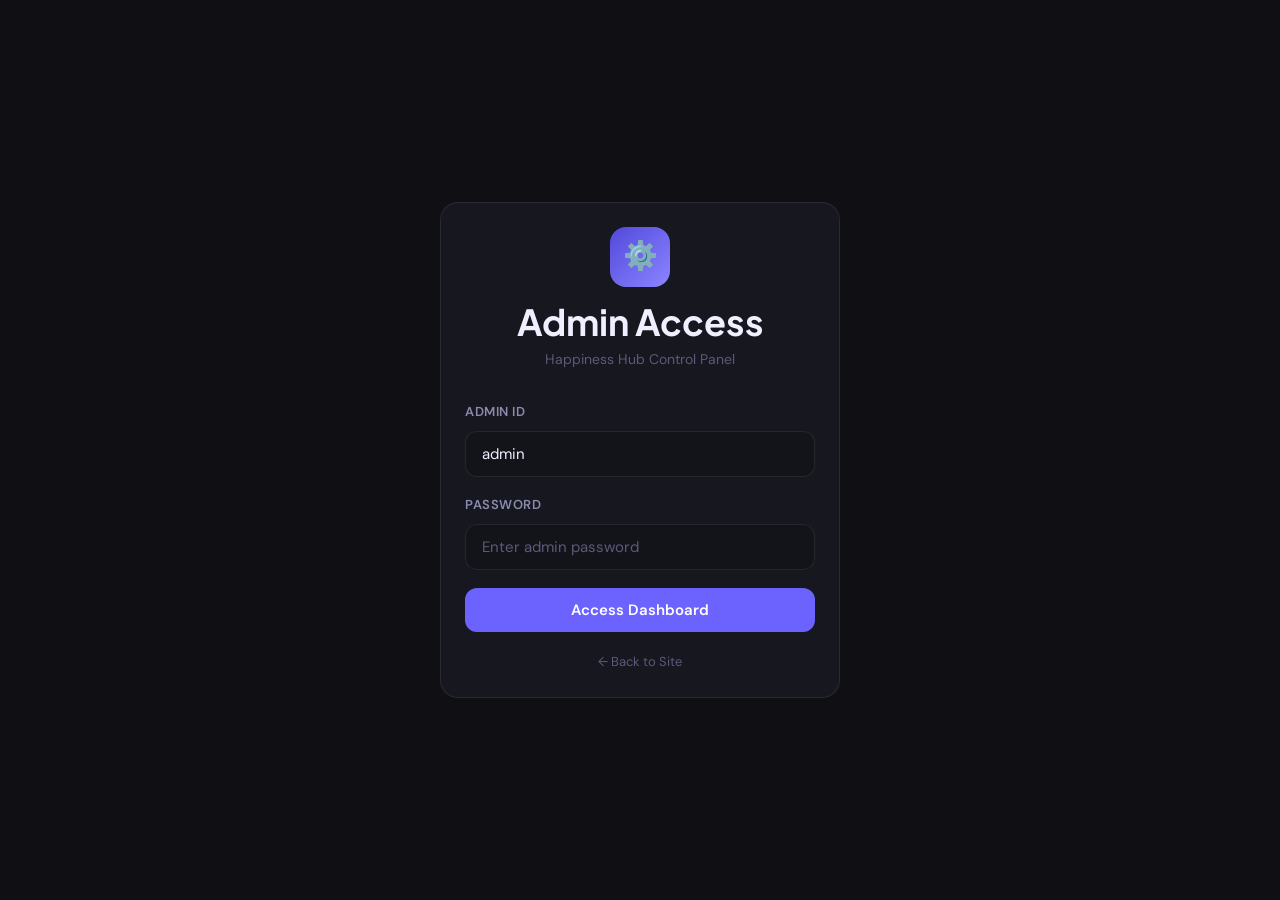
==== frontend/admin/login.html @ 3704d3b5 "Add files via upload" ====
<!DOCTYPE html>
<html lang="en">
<head>
  <meta charset="UTF-8">
  <meta name="viewport" content="width=device-width, initial-scale=1.0">
  <title>Admin Login — Happiness Hub</title>
  <link rel="stylesheet" href="../styles/main.css">
  <style>
    body { display: flex; align-items: center; justify-content: center; min-height: 100vh; padding: 20px; background: var(--bg); }
    .login-card { width: 100%; max-width: 400px; animation: slideUp 0.4s ease; }
    .logo-wrap { text-align: center; margin-bottom: 32px; }
    .logo-icon-admin { width: 60px; height: 60px; border-radius: 16px; background: linear-gradient(135deg, var(--primary-dark), var(--primary-light)); display: flex; align-items: center; justify-content: center; font-size: 28px; margin: 0 auto 12px; }
  </style>
</head>
<body>
<div class="login-card card">
  <div class="logo-wrap">
    <div class="logo-icon-admin">⚙️</div>
    <h2>Admin Access</h2>
    <p style="font-size:14px;color:var(--text-muted);margin-top:4px;">Happiness Hub Control Panel</p>
  </div>

  <form id="loginForm" novalidate>
    <div class="form-group">
      <label class="form-label" for="adminId">Admin ID</label>
      <input type="text" id="adminId" class="form-control" value="admin" autocomplete="username" required>
    </div>
    <div class="form-group">
      <label class="form-label" for="password">Password</label>
      <input type="password" id="password" class="form-control" placeholder="Enter admin password" autocomplete="current-password" required>
    </div>
    <div id="loginError" style="display:none;background:rgba(239,68,68,0.1);border:1px solid rgba(239,68,68,0.2);border-radius:var(--radius-md);padding:12px 14px;font-size:14px;color:#ef4444;margin-bottom:16px;"></div>
    <button type="submit" class="btn-primary w-full" id="loginBtn">Access Dashboard</button>
  </form>
  <div style="text-align:center;margin-top:16px;"><a href="../index.html" style="font-size:13px;color:var(--text-muted);">← Back to Site</a></div>
</div>

<script src="../lib/hh.js"></script>
<script>
  if (HH.getSession("admin")) window.location.href = "index.html";

  document.getElementById("loginForm").addEventListener("submit", async (e) => {
    e.preventDefault();
    const btn = document.getElementById("loginBtn");
    const errBox = document.getElementById("loginError");
    errBox.style.display = "none";

    const admin_id = document.getElementById("adminId").value.trim();
    const password = document.getElementById("password").value;
    if (!admin_id || !password) { showErr("Enter your credentials."); return; }

    btn.disabled = true; btn.textContent = "Authenticating...";
    const res = await HH.post("adminLogin", { admin_id, password });
    btn.disabled = false; btn.textContent = "Access Dashboard";

    if (res.success) {
      HH.setSession("admin", { token: res.token, actor_id: admin_id, actor_type: "admin" });
      window.location.href = "index.html";
    } else {
      showErr(res.error || "Invalid credentials.");
    }
  });

  function showErr(m) { const e = document.getElementById("loginError"); e.textContent = m; e.style.display = "block"; }
</script>
</body>
</html>
---- frontend/styles/main.css ----
/* ═══════════════════════════════════════════════════════════
   Happiness Hub — Design System
   Palette: Deep violet primary, warm accents, clean neutral base
   ═══════════════════════════════════════════════════════════ */

@import url('https://fonts.googleapis.com/css2?family=Plus+Jakarta+Sans:wght@400;500;600;700;800&family=DM+Sans:wght@400;500;600&display=swap');

/* ── TOKENS ─────────────────────────────────────────────── */
:root {
  --primary:        #6C63FF;
  --primary-light:  #8B85FF;
  --primary-dark:   #5248DB;
  --primary-glow:   rgba(108, 99, 255, 0.18);

  --accent:         #FF6B6B;
  --accent-green:   #22c55e;
  --accent-amber:   #f59e0b;

  --bg:             #0F0F14;
  --bg-card:        #17171F;
  --bg-elevated:    #1E1E2A;
  --bg-input:       #13131A;
  --border:         rgba(255,255,255,0.08);
  --border-hover:   rgba(108, 99, 255, 0.4);

  --text-primary:   #F0EFFF;
  --text-secondary: #8B8BAE;
  --text-muted:     #5A5A7A;

  --shadow-sm:      0 2px 8px rgba(0,0,0,0.3);
  --shadow-md:      0 4px 20px rgba(0,0,0,0.4);
  --shadow-lg:      0 8px 40px rgba(0,0,0,0.5);
  --shadow-glow:    0 0 30px rgba(108, 99, 255, 0.25);

  --radius-sm:      8px;
  --radius-md:      12px;
  --radius-lg:      18px;
  --radius-xl:      24px;

  --font-display:   'Plus Jakarta Sans', sans-serif;
  --font-body:      'DM Sans', sans-serif;
}

/* ── RESET ──────────────────────────────────────────────── */
*, *::before, *::after { box-sizing: border-box; margin: 0; padding: 0; }

html { font-size: 16px; scroll-behavior: smooth; }

body {
  font-family: var(--font-body);
  background: var(--bg);
  color: var(--text-primary);
  line-height: 1.6;
  min-height: 100vh;
  -webkit-font-smoothing: antialiased;
}

a { color: var(--primary-light); text-decoration: none; }
a:hover { text-decoration: underline; }
img { max-width: 100%; display: block; }

/* ── TYPOGRAPHY ──────────────────────────────────────────── */
h1, h2, h3, h4, h5, h6 {
  font-family: var(--font-display);
  font-weight: 700;
  line-height: 1.25;
  color: var(--text-primary);
}
h1 { font-size: clamp(2rem, 5vw, 3.5rem); }
h2 { font-size: clamp(1.5rem, 3vw, 2.25rem); }
h3 { font-size: 1.25rem; }
p  { color: var(--text-secondary); }

/* ── LAYOUT ──────────────────────────────────────────────── */
.container {
  max-width: 1200px;
  margin: 0 auto;
  padding: 0 20px;
}

.grid-2 { display: grid; grid-template-columns: 1fr 1fr; gap: 24px; }
.grid-3 { display: grid; grid-template-columns: repeat(3, 1fr); gap: 24px; }
.grid-4 { display: grid; grid-template-columns: repeat(4, 1fr); gap: 20px; }

@media (max-width: 1024px) { .grid-4 { grid-template-columns: repeat(2, 1fr); } }
@media (max-width: 768px) {
  .grid-2, .grid-3, .grid-4 { grid-template-columns: 1fr; }
  .hide-mobile { display: none !important; }
}

/* ── NAVBAR ─────────────────────────────────────────────── */
.navbar {
  position: sticky;
  top: 0;
  z-index: 100;
  background: rgba(15, 15, 20, 0.85);
  backdrop-filter: blur(16px);
  -webkit-backdrop-filter: blur(16px);
  border-bottom: 1px solid var(--border);
  padding: 0 20px;
}
.navbar-inner {
  max-width: 1200px;
  margin: 0 auto;
  height: 64px;
  display: flex;
  align-items: center;
  justify-content: space-between;
  gap: 20px;
}
.navbar-logo {
  font-family: var(--font-display);
  font-size: 1.3rem;
  font-weight: 800;
  color: var(--text-primary);
  display: flex;
  align-items: center;
  gap: 8px;
  text-decoration: none;
}
.navbar-logo span { color: var(--primary-light); }
.navbar-logo .logo-icon {
  width: 34px; height: 34px;
  background: var(--primary);
  border-radius: 8px;
  display: flex; align-items: center; justify-content: center;
  font-size: 18px;
}
.navbar-links { display: flex; align-items: center; gap: 6px; }
.navbar-links a {
  color: var(--text-secondary);
  font-size: 14px;
  font-weight: 500;
  padding: 7px 14px;
  border-radius: var(--radius-sm);
  transition: all 0.2s;
}
.navbar-links a:hover { color: var(--text-primary); background: var(--bg-elevated); text-decoration: none; }
.navbar-links a.active { color: var(--primary-light); background: var(--primary-glow); }

/* ── BUTTONS ─────────────────────────────────────────────── */
.btn-primary {
  display: inline-flex;
  align-items: center;
  justify-content: center;
  gap: 8px;
  background: var(--primary);
  color: #fff;
  border: none;
  border-radius: var(--radius-md);
  padding: 12px 24px;
  font-family: var(--font-body);
  font-size: 15px;
  font-weight: 600;
  cursor: pointer;
  transition: all 0.2s;
  text-decoration: none;
  white-space: nowrap;
}
.btn-primary:hover { background: var(--primary-light); transform: translateY(-1px); box-shadow: var(--shadow-glow); text-decoration: none; }
.btn-primary:active { transform: translateY(0); }
.btn-primary:disabled { opacity: 0.5; cursor: not-allowed; transform: none; }

.btn-secondary {
  display: inline-flex;
  align-items: center;
  gap: 8px;
  background: var(--bg-elevated);
  color: var(--text-primary);
  border: 1px solid var(--border);
  border-radius: var(--radius-md);
  padding: 11px 24px;
  font-family: var(--font-body);
  font-size: 15px;
  font-weight: 600;
  cursor: pointer;
  transition: all 0.2s;
  text-decoration: none;
}
.btn-secondary:hover { border-color: var(--primary); color: var(--primary-light); text-decoration: none; }

.btn-sm { padding: 8px 16px; font-size: 13px; border-radius: var(--radius-sm); }
.btn-danger { background: var(--accent) !important; }
.btn-success { background: var(--accent-green) !important; }

/* ── CARDS ───────────────────────────────────────────────── */
.card {
  background: var(--bg-card);
  border: 1px solid var(--border);
  border-radius: var(--radius-lg);
  padding: 24px;
  transition: border-color 0.2s, transform 0.2s, box-shadow 0.2s;
}
.card:hover { border-color: var(--border-hover); }
.card-elevated { background: var(--bg-elevated); }

/* ── PRODUCT CARD ────────────────────────────────────────── */
.product-card {
  background: var(--bg-card);
  border: 1px solid var(--border);
  border-radius: var(--radius-lg);
  overflow: hidden;
  transition: all 0.3s cubic-bezier(0.4, 0, 0.2, 1);
  cursor: pointer;
  position: relative;
}
.product-card:hover {
  border-color: var(--primary);
  transform: translateY(-4px);
  box-shadow: 0 12px 40px rgba(108, 99, 255, 0.2);
}
.product-card-img {
  width: 100%;
  aspect-ratio: 16/9;
  object-fit: cover;
  background: var(--bg-elevated);
}
.product-card-body { padding: 16px; }
.product-card-title {
  font-family: var(--font-display);
  font-size: 15px;
  font-weight: 600;
  color: var(--text-primary);
  margin-bottom: 8px;
  display: -webkit-box;
  -webkit-line-clamp: 2;
  -webkit-box-orient: vertical;
  overflow: hidden;
}
.product-card-meta {
  display: flex;
  justify-content: space-between;
  align-items: center;
  margin-top: 12px;
}
.cashback-pill {
  display: inline-flex;
  align-items: center;
  gap: 5px;
  background: linear-gradient(135deg, var(--primary), var(--primary-light));
  color: #fff;
  font-size: 14px;
  font-weight: 700;
  padding: 6px 14px;
  border-radius: 50px;
}
.product-card-seller { font-size: 12px; color: var(--text-muted); }
.product-card-badge {
  position: absolute;
  top: 12px;
  left: 12px;
  background: var(--accent);
  color: #fff;
  font-size: 11px;
  font-weight: 700;
  padding: 4px 10px;
  border-radius: 50px;
  text-transform: uppercase;
  letter-spacing: 0.5px;
}
.product-card-featured::after {
  content: '';
  position: absolute;
  inset: 0;
  border-radius: var(--radius-lg);
  border: 2px solid var(--primary);
  pointer-events: none;
}

/* ── FORMS ───────────────────────────────────────────────── */
.form-group { margin-bottom: 18px; }
.form-label {
  display: block;
  font-size: 13px;
  font-weight: 600;
  color: var(--text-secondary);
  margin-bottom: 8px;
  text-transform: uppercase;
  letter-spacing: 0.5px;
}
.form-control {
  width: 100%;
  background: var(--bg-input);
  border: 1px solid var(--border);
  border-radius: var(--radius-md);
  color: var(--text-primary);
  font-family: var(--font-body);
  font-size: 15px;
  padding: 12px 16px;
  transition: border-color 0.2s, box-shadow 0.2s;
  outline: none;
}
.form-control:focus { border-color: var(--primary); box-shadow: 0 0 0 3px var(--primary-glow); }
.form-control::placeholder { color: var(--text-muted); }
select.form-control { cursor: pointer; }
textarea.form-control { resize: vertical; min-height: 100px; }

/* ── BADGES ──────────────────────────────────────────────── */
.badge {
  display: inline-flex;
  align-items: center;
  gap: 4px;
  padding: 4px 10px;
  border-radius: 50px;
  font-size: 12px;
  font-weight: 600;
}
.badge-pending  { background: rgba(245,158,11,0.15); color: #f59e0b; }
.badge-ordered  { background: rgba(99,102,241,0.15); color: #818cf8; }
.badge-delivered{ background: rgba(34,197,94,0.15);  color: #22c55e; }
.badge-success  { background: rgba(34,197,94,0.15);  color: #22c55e; }
.badge-error    { background: rgba(239,68,68,0.15);   color: #ef4444; }
.badge-warning  { background: rgba(245,158,11,0.15); color: #f59e0b; }

/* ── SPINNER ─────────────────────────────────────────────── */
.spinner {
  width: 36px; height: 36px;
  border: 3px solid var(--border);
  border-top-color: var(--primary);
  border-radius: 50%;
  animation: spin 0.8s linear infinite;
}
@keyframes spin { to { transform: rotate(360deg); } }
@keyframes toastIn { from { opacity:0; transform: translateX(20px); } }
@keyframes fadeIn  { from { opacity:0; transform: translateY(10px); } }
@keyframes slideUp { from { opacity:0; transform: translateY(30px); } }

.fade-in { animation: fadeIn 0.4s ease both; }
.slide-up { animation: slideUp 0.5s cubic-bezier(0.4, 0, 0.2, 1) both; }

/* ── STAT CARD ───────────────────────────────────────────── */
.stat-card {
  background: var(--bg-card);
  border: 1px solid var(--border);
  border-radius: var(--radius-lg);
  padding: 20px 24px;
  display: flex;
  align-items: center;
  gap: 16px;
}
.stat-icon {
  width: 48px; height: 48px;
  background: var(--primary-glow);
  border-radius: var(--radius-md);
  display: flex; align-items: center; justify-content: center;
  font-size: 22px;
  flex-shrink: 0;
}
.stat-value {
  font-family: var(--font-display);
  font-size: 1.75rem;
  font-weight: 800;
  color: var(--text-primary);
  line-height: 1;
}
.stat-label {
  font-size: 13px;
  color: var(--text-secondary);
  margin-top: 4px;
}

/* ── DASHBOARD SIDEBAR ──────────────────────────────────── */
.dashboard-layout {
  display: flex;
  min-height: calc(100vh - 64px);
}
.sidebar {
  width: 240px;
  background: var(--bg-card);
  border-right: 1px solid var(--border);
  padding: 24px 12px;
  flex-shrink: 0;
  position: sticky;
  top: 64px;
  height: calc(100vh - 64px);
  overflow-y: auto;
}
.sidebar-link {
  display: flex;
  align-items: center;
  gap: 10px;
  padding: 10px 14px;
  border-radius: var(--radius-md);
  color: var(--text-secondary);
  font-size: 14px;
  font-weight: 500;
  transition: all 0.2s;
  text-decoration: none;
  cursor: pointer;
  border: none;
  background: none;
  width: 100%;
  text-align: left;
}
.sidebar-link:hover { background: var(--bg-elevated); color: var(--text-primary); }
.sidebar-link.active { background: var(--primary-glow); color: var(--primary-light); }
.sidebar-section-label {
  font-size: 11px;
  font-weight: 700;
  color: var(--text-muted);
  text-transform: uppercase;
  letter-spacing: 1px;
  padding: 12px 14px 6px;
}
.main-content { flex: 1; padding: 28px; overflow: hidden; }

@media (max-width: 768px) {
  .sidebar { display: none; }
  .main-content { padding: 16px; }
}

/* ── TABLE ───────────────────────────────────────────────── */
.table-container {
  background: var(--bg-card);
  border: 1px solid var(--border);
  border-radius: var(--radius-lg);
  overflow: hidden;
  overflow-x: auto;
}
table { width: 100%; border-collapse: collapse; min-width: 600px; }
th {
  background: var(--bg-elevated);
  color: var(--text-secondary);
  font-size: 12px;
  font-weight: 600;
  text-transform: uppercase;
  letter-spacing: 0.5px;
  padding: 12px 16px;
  text-align: left;
}
td { padding: 14px 16px; border-top: 1px solid var(--border); font-size: 14px; }
tr:hover td { background: var(--bg-elevated); }

/* ── MODAL ───────────────────────────────────────────────── */
.modal-overlay {
  position: fixed;
  inset: 0;
  background: rgba(0,0,0,0.7);
  backdrop-filter: blur(4px);
  z-index: 200;
  display: flex;
  align-items: center;
  justify-content: center;
  padding: 20px;
  animation: fadeIn 0.2s ease;
}
.modal {
  background: var(--bg-card);
  border: 1px solid var(--border);
  border-radius: var(--radius-xl);
  padding: 32px;
  width: 100%;
  max-width: 520px;
  max-height: 90vh;
  overflow-y: auto;
  animation: slideUp 0.3s ease;
}
.modal-header {
  display: flex;
  justify-content: space-between;
  align-items: center;
  margin-bottom: 24px;
}
.modal-close {
  width: 32px; height: 32px;
  background: var(--bg-elevated);
  border: none;
  border-radius: 50%;
  color: var(--text-secondary);
  font-size: 18px;
  cursor: pointer;
  display: flex; align-items: center; justify-content: center;
  transition: background 0.2s;
}
.modal-close:hover { background: var(--bg-input); color: var(--text-primary); }

/* ── SEARCH BAR ─────────────────────────────────────────── */
.search-bar {
  position: relative;
  max-width: 600px;
  margin: 0 auto;
}
.search-bar input {
  width: 100%;
  background: var(--bg-card);
  border: 1px solid var(--border);
  border-radius: 50px;
  color: var(--text-primary);
  font-family: var(--font-body);
  font-size: 15px;
  padding: 14px 60px 14px 24px;
  outline: none;
  transition: border-color 0.2s, box-shadow 0.2s;
}
.search-bar input:focus { border-color: var(--primary); box-shadow: 0 0 0 3px var(--primary-glow); }
.search-bar-icon {
  position: absolute;
  right: 16px;
  top: 50%;
  transform: translateY(-50%);
  color: var(--text-muted);
  font-size: 20px;
  pointer-events: none;
}

/* ── CATEGORY CHIPS ──────────────────────────────────────── */
.category-chips {
  display: flex;
  gap: 10px;
  flex-wrap: wrap;
  justify-content: center;
}
.chip {
  padding: 8px 18px;
  border-radius: 50px;
  border: 1px solid var(--border);
  background: var(--bg-card);
  color: var(--text-secondary);
  font-size: 14px;
  font-weight: 500;
  cursor: pointer;
  transition: all 0.2s;
  white-space: nowrap;
}
.chip:hover { border-color: var(--primary); color: var(--primary-light); }
.chip.active { background: var(--primary); border-color: var(--primary); color: #fff; }

/* ── TIMELINE ────────────────────────────────────────────── */
.timeline { list-style: none; padding: 0; position: relative; }
.timeline::before {
  content: '';
  position: absolute;
  left: 18px;
  top: 0; bottom: 0;
  width: 2px;
  background: var(--border);
}
.timeline-item {
  position: relative;
  padding-left: 52px;
  margin-bottom: 24px;
}
.timeline-dot {
  position: absolute;
  left: 9px;
  top: 4px;
  width: 20px; height: 20px;
  border-radius: 50%;
  border: 2px solid var(--border);
  background: var(--bg);
  display: flex; align-items: center; justify-content: center;
  font-size: 10px;
}
.timeline-dot.active { border-color: var(--primary); background: var(--primary); }
.timeline-dot.done   { border-color: var(--accent-green); background: var(--accent-green); }
.timeline-title { font-weight: 600; font-size: 14px; color: var(--text-primary); }
.timeline-meta  { font-size: 12px; color: var(--text-muted); margin-top: 2px; }

/* ── HERO ────────────────────────────────────────────────── */
.hero {
  position: relative;
  overflow: hidden;
  padding: 80px 20px 60px;
  text-align: center;
}
.hero::before {
  content: '';
  position: absolute;
  inset: 0;
  background: radial-gradient(ellipse 800px 400px at 50% 0%, rgba(108,99,255,0.12), transparent 70%);
  pointer-events: none;
}
.hero-eyebrow {
  display: inline-flex;
  align-items: center;
  gap: 8px;
  background: var(--primary-glow);
  border: 1px solid rgba(108,99,255,0.3);
  color: var(--primary-light);
  font-size: 13px;
  font-weight: 600;
  padding: 6px 16px;
  border-radius: 50px;
  margin-bottom: 24px;
}
.hero-title {
  background: linear-gradient(135deg, var(--text-primary) 0%, var(--primary-light) 100%);
  -webkit-background-clip: text;
  -webkit-text-fill-color: transparent;
  background-clip: text;
  margin-bottom: 16px;
}
.hero-subtitle {
  font-size: 1.1rem;
  color: var(--text-secondary);
  max-width: 520px;
  margin: 0 auto 40px;
}

/* ── FOOTER ─────────────────────────────────────────────── */
.footer {
  border-top: 1px solid var(--border);
  padding: 40px 20px;
  text-align: center;
  color: var(--text-muted);
  font-size: 14px;
  margin-top: auto;
}
.footer a { color: var(--text-secondary); }
.footer a:hover { color: var(--primary-light); }

/* ── UTILITY ─────────────────────────────────────────────── */
.text-center { text-align: center; }
.text-right  { text-align: right; }
.mt-8  { margin-top: 8px; }
.mt-16 { margin-top: 16px; }
.mt-24 { margin-top: 24px; }
.mt-32 { margin-top: 32px; }
.mb-8  { margin-bottom: 8px; }
.mb-16 { margin-bottom: 16px; }
.mb-24 { margin-bottom: 24px; }
.mb-32 { margin-bottom: 32px; }
.gap-8  { gap: 8px; }
.gap-16 { gap: 16px; }
.flex   { display: flex; align-items: center; }
.flex-between { display: flex; align-items: center; justify-content: space-between; }
.flex-center  { display: flex; align-items: center; justify-content: center; }
.w-full { width: 100%; }
.sr-only {
  position: absolute; width: 1px; height: 1px;
  padding: 0; margin: -1px; overflow: hidden;
  clip: rect(0,0,0,0); white-space: nowrap; border: 0;
}
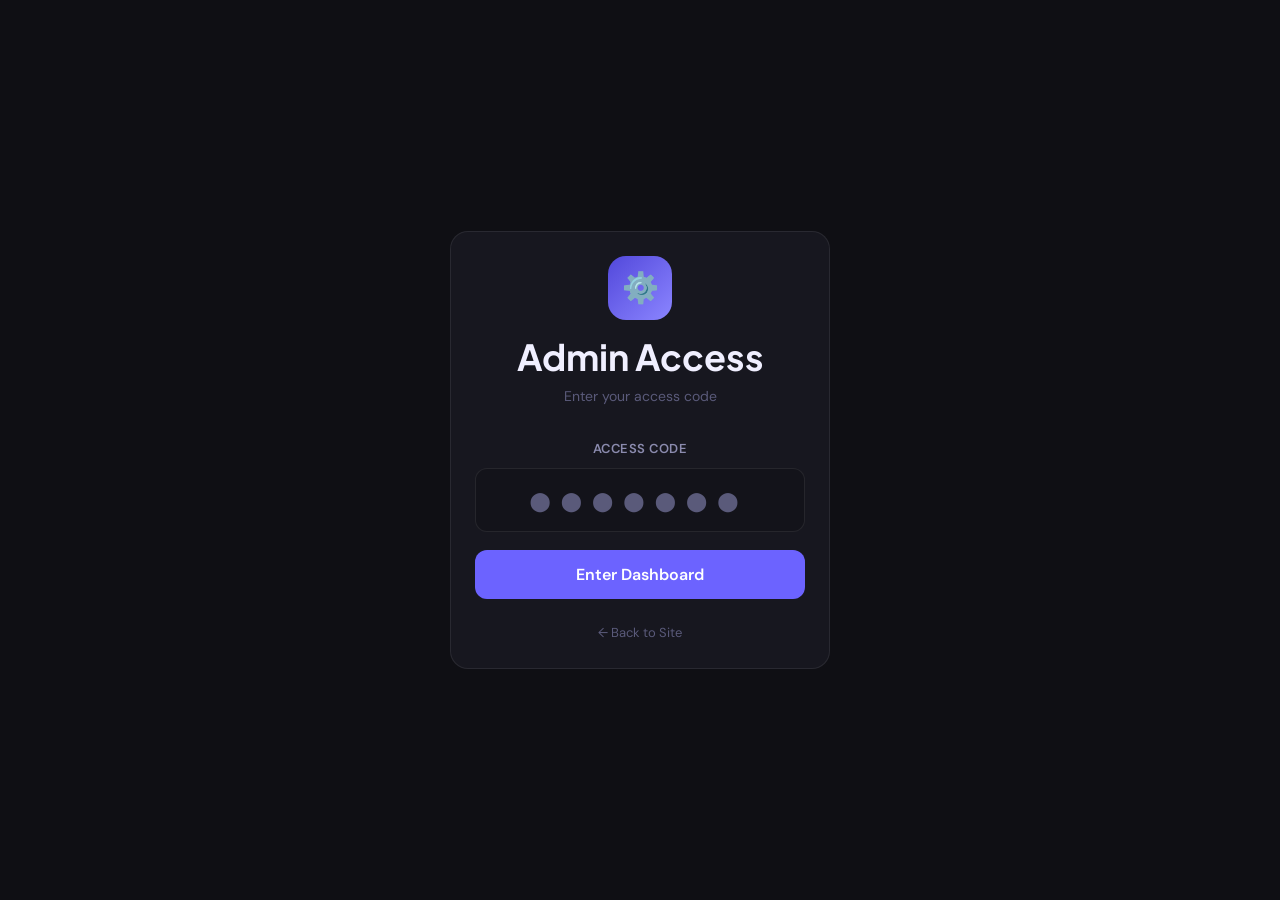
==== commit 647cc892: "Update login.html" ====
--- a/frontend/admin/login.html
+++ b/frontend/admin/login.html
@@ -7,9 +7,16 @@
   <link rel="stylesheet" href="../styles/main.css">
   <style>
     body { display: flex; align-items: center; justify-content: center; min-height: 100vh; padding: 20px; background: var(--bg); }
-    .login-card { width: 100%; max-width: 400px; animation: slideUp 0.4s ease; }
+    .login-card { width: 100%; max-width: 380px; animation: slideUp 0.4s ease; }
     .logo-wrap { text-align: center; margin-bottom: 32px; }
-    .logo-icon-admin { width: 60px; height: 60px; border-radius: 16px; background: linear-gradient(135deg, var(--primary-dark), var(--primary-light)); display: flex; align-items: center; justify-content: center; font-size: 28px; margin: 0 auto 12px; }
+    .logo-icon-admin { width: 64px; height: 64px; border-radius: 18px; background: linear-gradient(135deg, var(--primary-dark), var(--primary-light)); display: flex; align-items: center; justify-content: center; font-size: 30px; margin: 0 auto 14px; }
+    .code-input {
+      text-align: center;
+      font-size: 2rem;
+      font-weight: 800;
+      letter-spacing: 12px;
+      font-family: monospace;
+    }
   </style>
 </head>
 <body>
@@ -17,22 +24,33 @@
   <div class="logo-wrap">
     <div class="logo-icon-admin">⚙️</div>
     <h2>Admin Access</h2>
-    <p style="font-size:14px;color:var(--text-muted);margin-top:4px;">Happiness Hub Control Panel</p>
+    <p style="font-size:14px;color:var(--text-muted);margin-top:6px;">Enter your access code</p>
   </div>
 
   <form id="loginForm" novalidate>
     <div class="form-group">
-      <label class="form-label" for="adminId">Admin ID</label>
-      <input type="text" id="adminId" class="form-control" value="admin" autocomplete="username" required>
+      <label class="form-label" style="text-align:center;display:block;">Access Code</label>
+      <input
+        type="password"
+        id="codeInput"
+        class="form-control code-input"
+        placeholder="●●●●●●●"
+        maxlength="10"
+        autocomplete="off"
+        required
+      >
     </div>
-    <div class="form-group">
-      <label class="form-label" for="password">Password</label>
-      <input type="password" id="password" class="form-control" placeholder="Enter admin password" autocomplete="current-password" required>
-    </div>
-    <div id="loginError" style="display:none;background:rgba(239,68,68,0.1);border:1px solid rgba(239,68,68,0.2);border-radius:var(--radius-md);padding:12px 14px;font-size:14px;color:#ef4444;margin-bottom:16px;"></div>
-    <button type="submit" class="btn-primary w-full" id="loginBtn">Access Dashboard</button>
+
+    <div id="loginError" style="display:none;background:rgba(239,68,68,0.1);border:1px solid rgba(239,68,68,0.2);border-radius:var(--radius-md);padding:12px 14px;font-size:14px;color:#ef4444;margin-bottom:16px;text-align:center;"></div>
+
+    <button type="submit" class="btn-primary w-full" id="loginBtn" style="font-size:16px;padding:14px;">
+      Enter Dashboard
+    </button>
   </form>
-  <div style="text-align:center;margin-top:16px;"><a href="../index.html" style="font-size:13px;color:var(--text-muted);">← Back to Site</a></div>
+
+  <div style="text-align:center;margin-top:20px;">
+    <a href="../index.html" style="font-size:13px;color:var(--text-muted);">← Back to Site</a>
+  </div>
 </div>
 
 <script src="../lib/hh.js"></script>
@@ -45,23 +63,43 @@
     const errBox = document.getElementById("loginError");
     errBox.style.display = "none";
 
-    const admin_id = document.getElementById("adminId").value.trim();
-    const password = document.getElementById("password").value;
-    if (!admin_id || !password) { showErr("Enter your credentials."); return; }
+    const code = document.getElementById("codeInput").value.trim();
+    if (!code) { showErr("Please enter your access code."); return; }
 
-    btn.disabled = true; btn.textContent = "Authenticating...";
-    const res = await HH.post("adminLogin", { admin_id, password });
-    btn.disabled = false; btn.textContent = "Access Dashboard";
+    btn.disabled = true;
+    btn.textContent = "Verifying...";
+
+    const res = await HH.post("adminLogin", { code });
+
+    btn.disabled = false;
+    btn.textContent = "Enter Dashboard";
 
     if (res.success) {
-      HH.setSession("admin", { token: res.token, actor_id: admin_id, actor_type: "admin" });
+      HH.setSession("admin", {
+        token: res.token,
+        actor_id: "admin",
+        actor_type: "admin"
+      });
       window.location.href = "index.html";
     } else {
-      showErr(res.error || "Invalid credentials.");
+      showErr(res.error || "Invalid code. Try again.");
+      document.getElementById("codeInput").value = "";
+      document.getElementById("codeInput").focus();
     }
   });
 
-  function showErr(m) { const e = document.getElementById("loginError"); e.textContent = m; e.style.display = "block"; }
+  function showErr(m) {
+    const e = document.getElementById("loginError");
+    e.textContent = m;
+    e.style.display = "block";
+  }
+
+  // Auto-submit when 7 digits entered
+  document.getElementById("codeInput").addEventListener("input", function() {
+    if (this.value.length === 7) {
+      document.getElementById("loginForm").requestSubmit();
+    }
+  });
 </script>
 </body>
 </html>
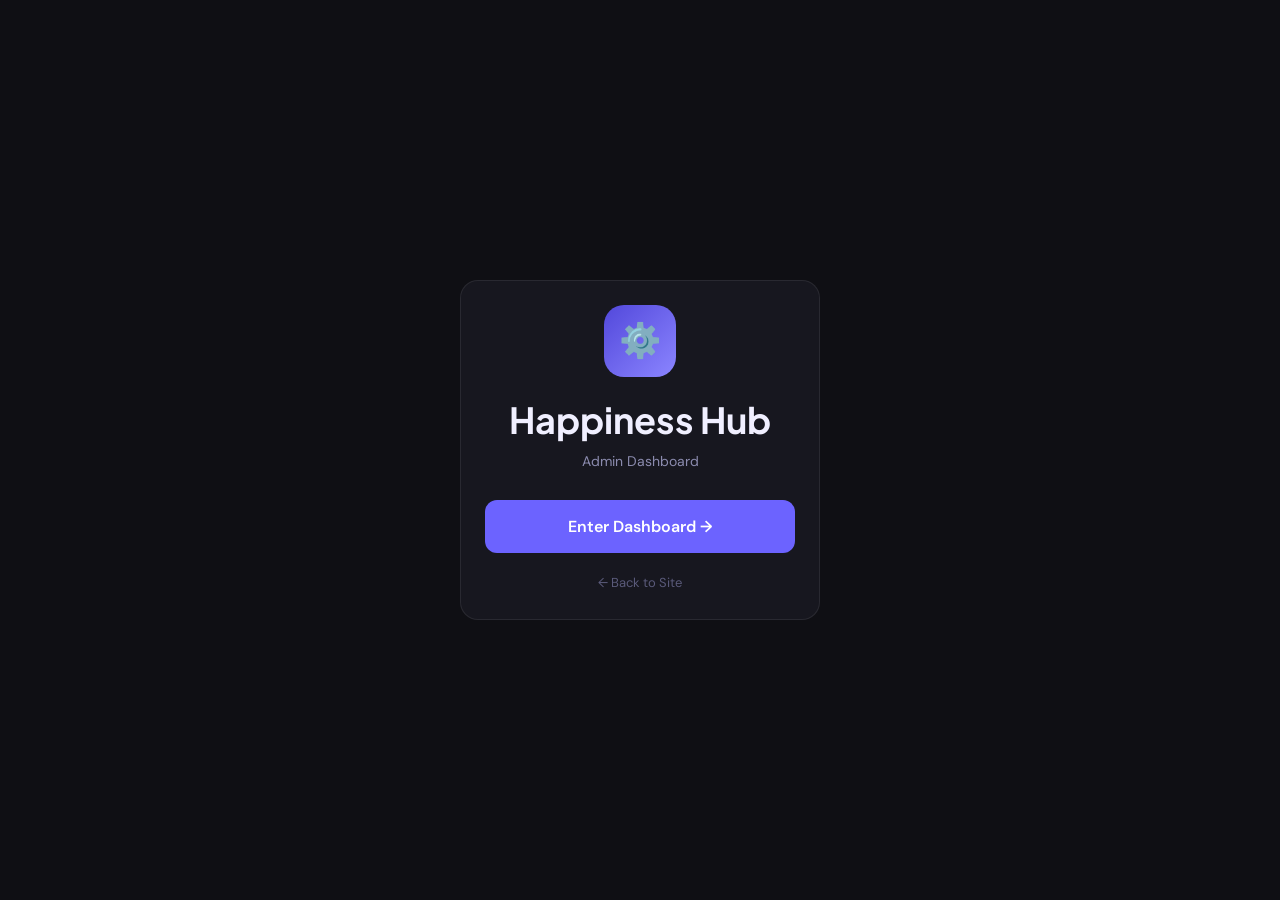
==== commit 4104a7cf: "Update login.html" ====
--- a/frontend/admin/login.html
+++ b/frontend/admin/login.html
@@ -3,103 +3,44 @@
 <head>
   <meta charset="UTF-8">
   <meta name="viewport" content="width=device-width, initial-scale=1.0">
-  <title>Admin Login — Happiness Hub</title>
+  <title>Admin — Happiness Hub</title>
   <link rel="stylesheet" href="../styles/main.css">
   <style>
-    body { display: flex; align-items: center; justify-content: center; min-height: 100vh; padding: 20px; background: var(--bg); }
-    .login-card { width: 100%; max-width: 380px; animation: slideUp 0.4s ease; }
-    .logo-wrap { text-align: center; margin-bottom: 32px; }
-    .logo-icon-admin { width: 64px; height: 64px; border-radius: 18px; background: linear-gradient(135deg, var(--primary-dark), var(--primary-light)); display: flex; align-items: center; justify-content: center; font-size: 30px; margin: 0 auto 14px; }
-    .code-input {
-      text-align: center;
-      font-size: 2rem;
-      font-weight: 800;
-      letter-spacing: 12px;
-      font-family: monospace;
-    }
+    body { display: flex; align-items: center; justify-content: center; min-height: 100vh; padding: 20px; }
+    .login-card { width: 100%; max-width: 360px; text-align: center; animation: slideUp 0.4s ease; }
+    .logo-icon-admin { width: 72px; height: 72px; border-radius: 20px; background: linear-gradient(135deg, var(--primary-dark), var(--primary-light)); display: flex; align-items: center; justify-content: center; font-size: 34px; margin: 0 auto 20px; }
   </style>
 </head>
 <body>
 <div class="login-card card">
-  <div class="logo-wrap">
-    <div class="logo-icon-admin">⚙️</div>
-    <h2>Admin Access</h2>
-    <p style="font-size:14px;color:var(--text-muted);margin-top:6px;">Enter your access code</p>
-  </div>
-
-  <form id="loginForm" novalidate>
-    <div class="form-group">
-      <label class="form-label" style="text-align:center;display:block;">Access Code</label>
-      <input
-        type="password"
-        id="codeInput"
-        class="form-control code-input"
-        placeholder="●●●●●●●"
-        maxlength="10"
-        autocomplete="off"
-        required
-      >
-    </div>
-
-    <div id="loginError" style="display:none;background:rgba(239,68,68,0.1);border:1px solid rgba(239,68,68,0.2);border-radius:var(--radius-md);padding:12px 14px;font-size:14px;color:#ef4444;margin-bottom:16px;text-align:center;"></div>
-
-    <button type="submit" class="btn-primary w-full" id="loginBtn" style="font-size:16px;padding:14px;">
-      Enter Dashboard
-    </button>
-  </form>
-
-  <div style="text-align:center;margin-top:20px;">
+  <div class="logo-icon-admin">⚙️</div>
+  <h2 style="margin-bottom:8px;">Happiness Hub</h2>
+  <p style="margin-bottom:28px;font-size:14px;">Admin Dashboard</p>
+  <button onclick="enterDashboard()" class="btn-primary w-full" style="font-size:16px;padding:16px;" id="enterBtn">
+    Enter Dashboard →
+  </button>
+  <div style="margin-top:16px;">
     <a href="../index.html" style="font-size:13px;color:var(--text-muted);">← Back to Site</a>
   </div>
 </div>
 
 <script src="../lib/hh.js"></script>
 <script>
+  // If already logged in go straight to dashboard
   if (HH.getSession("admin")) window.location.href = "index.html";
 
-  document.getElementById("loginForm").addEventListener("submit", async (e) => {
-    e.preventDefault();
-    const btn = document.getElementById("loginBtn");
-    const errBox = document.getElementById("loginError");
-    errBox.style.display = "none";
-
-    const code = document.getElementById("codeInput").value.trim();
-    if (!code) { showErr("Please enter your access code."); return; }
-
+  function enterDashboard() {
+    const btn = document.getElementById("enterBtn");
+    btn.textContent = "Loading...";
     btn.disabled = true;
-    btn.textContent = "Verifying...";
-
-    const res = await HH.post("adminLogin", { code });
-
-    btn.disabled = false;
-    btn.textContent = "Enter Dashboard";
-
-    if (res.success) {
-      HH.setSession("admin", {
-        token: res.token,
-        actor_id: "admin",
-        actor_type: "admin"
-      });
-      window.location.href = "index.html";
-    } else {
-      showErr(res.error || "Invalid code. Try again.");
-      document.getElementById("codeInput").value = "";
-      document.getElementById("codeInput").focus();
-    }
-  });
-
-  function showErr(m) {
-    const e = document.getElementById("loginError");
-    e.textContent = m;
-    e.style.display = "block";
+    // Set session directly — no API call needed
+    HH.setSession("admin", {
+      token: "admin_direct",
+      actor_id: "admin",
+      actor_type: "admin"
+    });
+    window.location.href = "index.html";
   }
-
-  // Auto-submit when 7 digits entered
-  document.getElementById("codeInput").addEventListener("input", function() {
-    if (this.value.length === 7) {
-      document.getElementById("loginForm").requestSubmit();
-    }
-  });
 </script>
 </body>
 </html>
